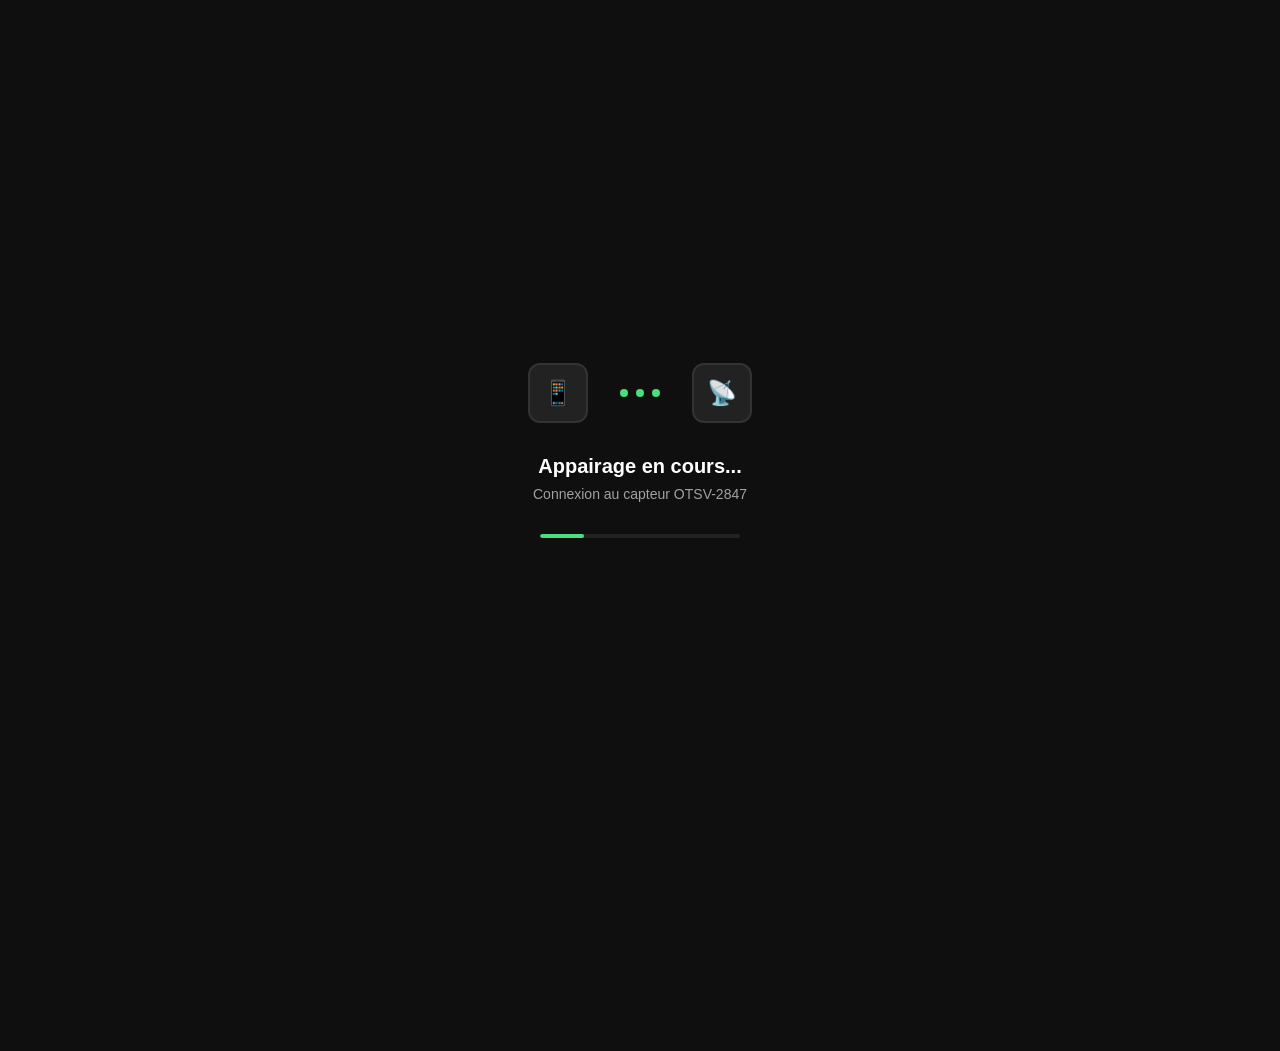
==== capteur.html @ 48ec1e97 "Init commit" ====
<!DOCTYPE html>
<html lang="fr">

<head>
    <meta charset="UTF-8">
    <meta name="viewport" content="width=device-width, initial-scale=1.0">
    <title>OTSV - Mon Capteur</title>
    <style>
        * {
            margin: 0;
            padding: 0;
            box-sizing: border-box;
        }

        :root {
            --bg-primary: #0f0f0f;
            --bg-secondary: #1a1a1a;
            --bg-card: #222222;
            --accent: #4ade80;
            --accent-dim: rgba(74, 222, 128, 0.1);
            --text-primary: #ffffff;
            --text-secondary: #a1a1a1;
            --text-muted: #6b6b6b;
            --border: #333333;
            --danger: #ef4444;
            --warning: #f59e0b;
            --success: #22c55e;
        }

        body {
            font-family: -apple-system, BlinkMacSystemFont, 'Segoe UI', Roboto, sans-serif;
            background: var(--bg-primary);
            color: var(--text-primary);
            min-height: 100vh;
            display: flex;
            align-items: center;
            justify-content: center;
        }

        /* ========== Loading Screens ========== */
        .loading-screen {
            position: fixed;
            top: 0;
            left: 0;
            width: 100%;
            height: 100%;
            background: var(--bg-primary);
            display: flex;
            flex-direction: column;
            align-items: center;
            justify-content: center;
            z-index: 1000;
            transition: opacity 0.5s ease, visibility 0.5s ease;
        }

        .loading-screen.hidden {
            opacity: 0;
            visibility: hidden;
        }

        .loading-icon {
            width: 80px;
            height: 80px;
            margin-bottom: 2rem;
            position: relative;
        }

        /* Pairing animation */
        .pairing-animation {
            display: flex;
            align-items: center;
            justify-content: center;
            gap: 2rem;
        }

        .device-icon {
            width: 60px;
            height: 60px;
            background: var(--bg-card);
            border: 2px solid var(--border);
            border-radius: 12px;
            display: flex;
            align-items: center;
            justify-content: center;
            font-size: 1.5rem;
        }

        .connection-dots {
            display: flex;
            gap: 8px;
        }

        .connection-dots span {
            width: 8px;
            height: 8px;
            background: var(--accent);
            border-radius: 50%;
            animation: pulse-dot 1.5s ease-in-out infinite;
        }

        .connection-dots span:nth-child(2) {
            animation-delay: 0.2s;
        }

        .connection-dots span:nth-child(3) {
            animation-delay: 0.4s;
        }

        @keyframes pulse-dot {

            0%,
            100% {
                opacity: 0.3;
                transform: scale(0.8);
            }

            50% {
                opacity: 1;
                transform: scale(1.2);
            }
        }

        /* Analyze animation */
        .analyze-animation {
            width: 80px;
            height: 80px;
            border: 3px solid var(--border);
            border-top-color: var(--accent);
            border-radius: 50%;
            animation: spin 1s linear infinite;
        }

        @keyframes spin {
            to {
                transform: rotate(360deg);
            }
        }

        .loading-title {
            font-size: 1.25rem;
            font-weight: 600;
            margin-bottom: 0.5rem;
        }

        .loading-subtitle {
            font-size: 0.875rem;
            color: var(--text-secondary);
        }

        .progress-bar {
            width: 200px;
            height: 4px;
            background: var(--bg-card);
            border-radius: 2px;
            margin-top: 2rem;
            overflow: hidden;
        }

        .progress-fill {
            height: 100%;
            background: var(--accent);
            border-radius: 2px;
            transition: width 0.3s ease;
        }

        /* ========== Dashboard ========== */
        .dashboard {
            width: 100%;
            max-width: 900px;
            padding: 2rem;
            opacity: 0;
            transform: translateY(20px);
            transition: opacity 0.5s ease, transform 0.5s ease;
        }

        .dashboard.visible {
            opacity: 1;
            transform: translateY(0);
        }

        .dashboard-header {
            text-align: center;
            margin-bottom: 2rem;
        }

        .dashboard-header h1 {
            font-size: 1.5rem;
            font-weight: 600;
            margin-bottom: 0.5rem;
            display: flex;
            align-items: center;
            justify-content: center;
            gap: 0.5rem;
        }

        .dashboard-header h1 span {
            color: var(--accent);
        }

        .sensor-badge {
            display: inline-flex;
            align-items: center;
            gap: 0.5rem;
            background: var(--accent-dim);
            color: var(--accent);
            padding: 0.5rem 1rem;
            border-radius: 2rem;
            font-size: 0.75rem;
            font-weight: 600;
        }

        .sensor-badge::before {
            content: "";
            width: 8px;
            height: 8px;
            background: var(--accent);
            border-radius: 50%;
            animation: blink 2s infinite;
        }

        @keyframes blink {

            0%,
            100% {
                opacity: 1;
            }

            50% {
                opacity: 0.3;
            }
        }

        .location-info {
            margin-top: 1rem;
            font-size: 0.875rem;
            color: var(--text-secondary);
        }

        /* Score Card */
        .score-card {
            background: linear-gradient(135deg, var(--bg-card) 0%, var(--bg-secondary) 100%);
            border-radius: 1.5rem;
            padding: 2rem;
            text-align: center;
            margin-bottom: 1.5rem;
            border: 1px solid var(--border);
        }

        .score-label {
            font-size: 0.75rem;
            text-transform: uppercase;
            letter-spacing: 0.1em;
            color: var(--text-secondary);
            margin-bottom: 0.5rem;
        }

        .score-value {
            font-size: 4rem;
            font-weight: 700;
            color: var(--accent);
            line-height: 1;
        }

        .score-value span {
            font-size: 1.5rem;
            color: var(--text-secondary);
        }

        .score-status {
            margin-top: 1rem;
            font-size: 0.875rem;
            color: var(--accent);
            display: flex;
            align-items: center;
            justify-content: center;
            gap: 0.5rem;
        }

        /* Metrics Grid */
        .metrics-grid {
            display: grid;
            grid-template-columns: repeat(2, 1fr);
            gap: 1rem;
            margin-bottom: 1.5rem;
        }

        .metric-card {
            background: var(--bg-card);
            border-radius: 1rem;
            padding: 1.5rem;
            border: 1px solid var(--border);
        }

        .metric-header {
            display: flex;
            justify-content: space-between;
            align-items: center;
            margin-bottom: 1rem;
        }

        .metric-icon {
            width: 40px;
            height: 40px;
            border-radius: 10px;
            display: flex;
            align-items: center;
            justify-content: center;
            font-size: 1.25rem;
        }

        .metric-status {
            width: 10px;
            height: 10px;
            border-radius: 50%;
        }

        .status-good {
            background: var(--success);
        }

        .status-warning {
            background: var(--warning);
        }

        .status-danger {
            background: var(--danger);
        }

        .metric-label {
            font-size: 0.7rem;
            text-transform: uppercase;
            letter-spacing: 0.05em;
            color: var(--text-secondary);
            margin-bottom: 0.25rem;
        }

        .metric-value {
            font-size: 1.75rem;
            font-weight: 700;
        }

        .metric-unit {
            font-size: 0.875rem;
            color: var(--text-secondary);
            font-weight: 400;
        }

        .metric-range {
            margin-top: 0.75rem;
            font-size: 0.7rem;
            color: var(--text-muted);
        }

        /* NPK Card */
        .npk-card {
            background: var(--bg-card);
            border-radius: 1rem;
            padding: 1.5rem;
            border: 1px solid var(--border);
            margin-bottom: 1.5rem;
        }

        .npk-title {
            font-size: 0.8rem;
            font-weight: 600;
            margin-bottom: 1rem;
            display: flex;
            align-items: center;
            gap: 0.5rem;
        }

        .npk-grid {
            display: grid;
            grid-template-columns: repeat(3, 1fr);
            gap: 1rem;
        }

        .npk-item {
            text-align: center;
        }

        .npk-value {
            font-size: 1.5rem;
            font-weight: 700;
        }

        .npk-label {
            font-size: 0.7rem;
            color: var(--text-secondary);
            margin-top: 0.25rem;
        }

        .npk-bar {
            height: 4px;
            background: var(--bg-secondary);
            border-radius: 2px;
            margin-top: 0.5rem;
            overflow: hidden;
        }

        .npk-fill {
            height: 100%;
            border-radius: 2px;
        }

        /* Last Update */
        .last-update {
            text-align: center;
            font-size: 0.75rem;
            color: var(--text-muted);
        }

        .refresh-btn {
            display: inline-flex;
            align-items: center;
            gap: 0.5rem;
            margin-top: 1rem;
            padding: 0.75rem 1.5rem;
            background: var(--bg-card);
            border: 1px solid var(--border);
            border-radius: 0.5rem;
            color: var(--text-primary);
            font-size: 0.875rem;
            cursor: pointer;
            transition: all 0.2s ease;
        }

        .refresh-btn:hover {
            border-color: var(--accent);
            color: var(--accent);
        }

        @media (max-width: 600px) {
            .metrics-grid {
                grid-template-columns: 1fr;
            }

            .npk-grid {
                grid-template-columns: 1fr;
                gap: 0.75rem;
            }

            .pairing-animation {
                flex-direction: column;
                gap: 1rem;
            }

            .connection-dots {
                transform: rotate(90deg);
            }
        }
    </style>
</head>

<body>
    <!-- Loading Screen 1: Pairing -->
    <div class="loading-screen" id="pairing-screen">
        <div class="pairing-animation">
            <div class="device-icon">📱</div>
            <div class="connection-dots">
                <span></span>
                <span></span>
                <span></span>
            </div>
            <div class="device-icon">📡</div>
        </div>
        <h2 class="loading-title" style="margin-top: 2rem;">Appairage en cours...</h2>
        <p class="loading-subtitle">Connexion au capteur OTSV-2847</p>
        <div class="progress-bar">
            <div class="progress-fill" id="pairing-progress" style="width: 0%;"></div>
        </div>
    </div>

    <!-- Loading Screen 2: Analyzing -->
    <div class="loading-screen hidden" id="analyze-screen">
        <div class="analyze-animation"></div>
        <h2 class="loading-title" style="margin-top: 2rem;">Analyse des données...</h2>
        <p class="loading-subtitle">Traitement des mesures du capteur</p>
        <div class="progress-bar">
            <div class="progress-fill" id="analyze-progress" style="width: 0%;"></div>
        </div>
    </div>

    <!-- Dashboard -->
    <main class="dashboard" id="dashboard">
        <header class="dashboard-header">
            <h1>🌱 <span>OTSV</span> Mon Capteur</h1>
            <div class="sensor-badge">Capteur OTSV-2847 connecté</div>
            <p class="location-info">📍 Jardin - 12 Rue des Lilas, Évry-Courcouronnes</p>
        </header>

        <!-- Score Card -->
        <div class="score-card">
            <div class="score-label">Score Santé du Sol</div>
            <div class="score-value">87<span>/100</span></div>
            <div class="score-status">✓ Bon état général</div>
        </div>

        <!-- Metrics Grid -->
        <div class="metrics-grid">
            <div class="metric-card">
                <div class="metric-header">
                    <div class="metric-icon" style="background: rgba(59, 130, 246, 0.2);">💧</div>
                    <div class="metric-status status-good"></div>
                </div>
                <div class="metric-label">pH du Sol</div>
                <div class="metric-value">6.8</div>
                <div class="metric-range">Optimal : 6.5 - 7.2</div>
            </div>

            <div class="metric-card">
                <div class="metric-header">
                    <div class="metric-icon" style="background: rgba(74, 222, 128, 0.2);">💦</div>
                    <div class="metric-status status-good"></div>
                </div>
                <div class="metric-label">Hygrométrie</div>
                <div class="metric-value">42 <span class="metric-unit">%</span></div>
                <div class="metric-range">Optimal : 35% - 55%</div>
            </div>

            <div class="metric-card">
                <div class="metric-header">
                    <div class="metric-icon" style="background: rgba(239, 68, 68, 0.2);">🌡️</div>
                    <div class="metric-status status-good"></div>
                </div>
                <div class="metric-label">Température Sol</div>
                <div class="metric-value">18.5 <span class="metric-unit">°C</span></div>
                <div class="metric-range">Optimal : 15°C - 22°C</div>
            </div>

            <div class="metric-card">
                <div class="metric-header">
                    <div class="metric-icon" style="background: rgba(99, 102, 241, 0.2);">⚡</div>
                    <div class="metric-status status-warning"></div>
                </div>
                <div class="metric-label">Conductivité</div>
                <div class="metric-value">1.4 <span class="metric-unit">dS/m</span></div>
                <div class="metric-range">Optimal : 0.5 - 1.5 dS/m</div>
            </div>
        </div>

        <!-- NPK Card -->
        <div class="npk-card">
            <div class="npk-title">🌿 Nutriments (NPK)</div>
            <div class="npk-grid">
                <div class="npk-item">
                    <div class="npk-value" style="color: #22c55e;">2450</div>
                    <div class="npk-label">Azote (N) mg/kg</div>
                    <div class="npk-bar">
                        <div class="npk-fill" style="width: 82%; background: #22c55e;"></div>
                    </div>
                </div>
                <div class="npk-item">
                    <div class="npk-value" style="color: #3b82f6;">185</div>
                    <div class="npk-label">Phosphore (P) mg/kg</div>
                    <div class="npk-bar">
                        <div class="npk-fill" style="width: 65%; background: #3b82f6;"></div>
                    </div>
                </div>
                <div class="npk-item">
                    <div class="npk-value" style="color: #f59e0b;">320</div>
                    <div class="npk-label">Potassium (K) mg/kg</div>
                    <div class="npk-bar">
                        <div class="npk-fill" style="width: 78%; background: #f59e0b;"></div>
                    </div>
                </div>
            </div>
        </div>

        <!-- Last Update -->
        <div class="last-update">
            Dernière mesure : il y a 2 minutes
            <br>
            <button class="refresh-btn" onclick="refreshData()">
                🔄 Actualiser les données
            </button>
        </div>
    </main>

    <script>
        // Simulate pairing process (5 seconds)
        const pairingScreen = document.getElementById('pairing-screen');
        const pairingProgress = document.getElementById('pairing-progress');
        const analyzeScreen = document.getElementById('analyze-screen');
        const analyzeProgress = document.getElementById('analyze-progress');
        const dashboard = document.getElementById('dashboard');

        let pairingPercent = 0;
        const pairingInterval = setInterval(() => {
            pairingPercent += 2;
            pairingProgress.style.width = pairingPercent + '%';

            if (pairingPercent >= 100) {
                clearInterval(pairingInterval);

                // Transition to analyze screen
                setTimeout(() => {
                    pairingScreen.classList.add('hidden');
                    analyzeScreen.classList.remove('hidden');

                    // Start analyze progress (3 seconds)
                    let analyzePercent = 0;
                    const analyzeInterval = setInterval(() => {
                        analyzePercent += 3.33;
                        analyzeProgress.style.width = Math.min(analyzePercent, 100) + '%';

                        if (analyzePercent >= 100) {
                            clearInterval(analyzeInterval);

                            // Show dashboard
                            setTimeout(() => {
                                analyzeScreen.classList.add('hidden');
                                dashboard.classList.add('visible');
                            }, 300);
                        }
                    }, 100);
                }, 300);
            }
        }, 100);

        // Refresh data function
        function refreshData() {
            // Simulate data refresh with random variations
            const metrics = document.querySelectorAll('.metric-value');

            // pH
            const newPh = (6.5 + Math.random() * 0.7).toFixed(1);
            metrics[0].textContent = newPh;

            // Humidity
            const newHumidity = Math.round(35 + Math.random() * 20);
            metrics[1].innerHTML = newHumidity + ' <span class="metric-unit">%</span>';

            // Temperature
            const newTemp = (15 + Math.random() * 7).toFixed(1);
            metrics[2].innerHTML = newTemp + ' <span class="metric-unit">°C</span>';

            // Conductivity
            const newCond = (0.8 + Math.random() * 0.8).toFixed(1);
            metrics[3].innerHTML = newCond + ' <span class="metric-unit">dS/m</span>';

            // Update timestamp
            document.querySelector('.last-update').innerHTML =
                'Dernière mesure : à l\'instant<br><button class="refresh-btn" onclick="refreshData()">🔄 Actualiser les données</button>';
        }
    </script>
</body>

</html>
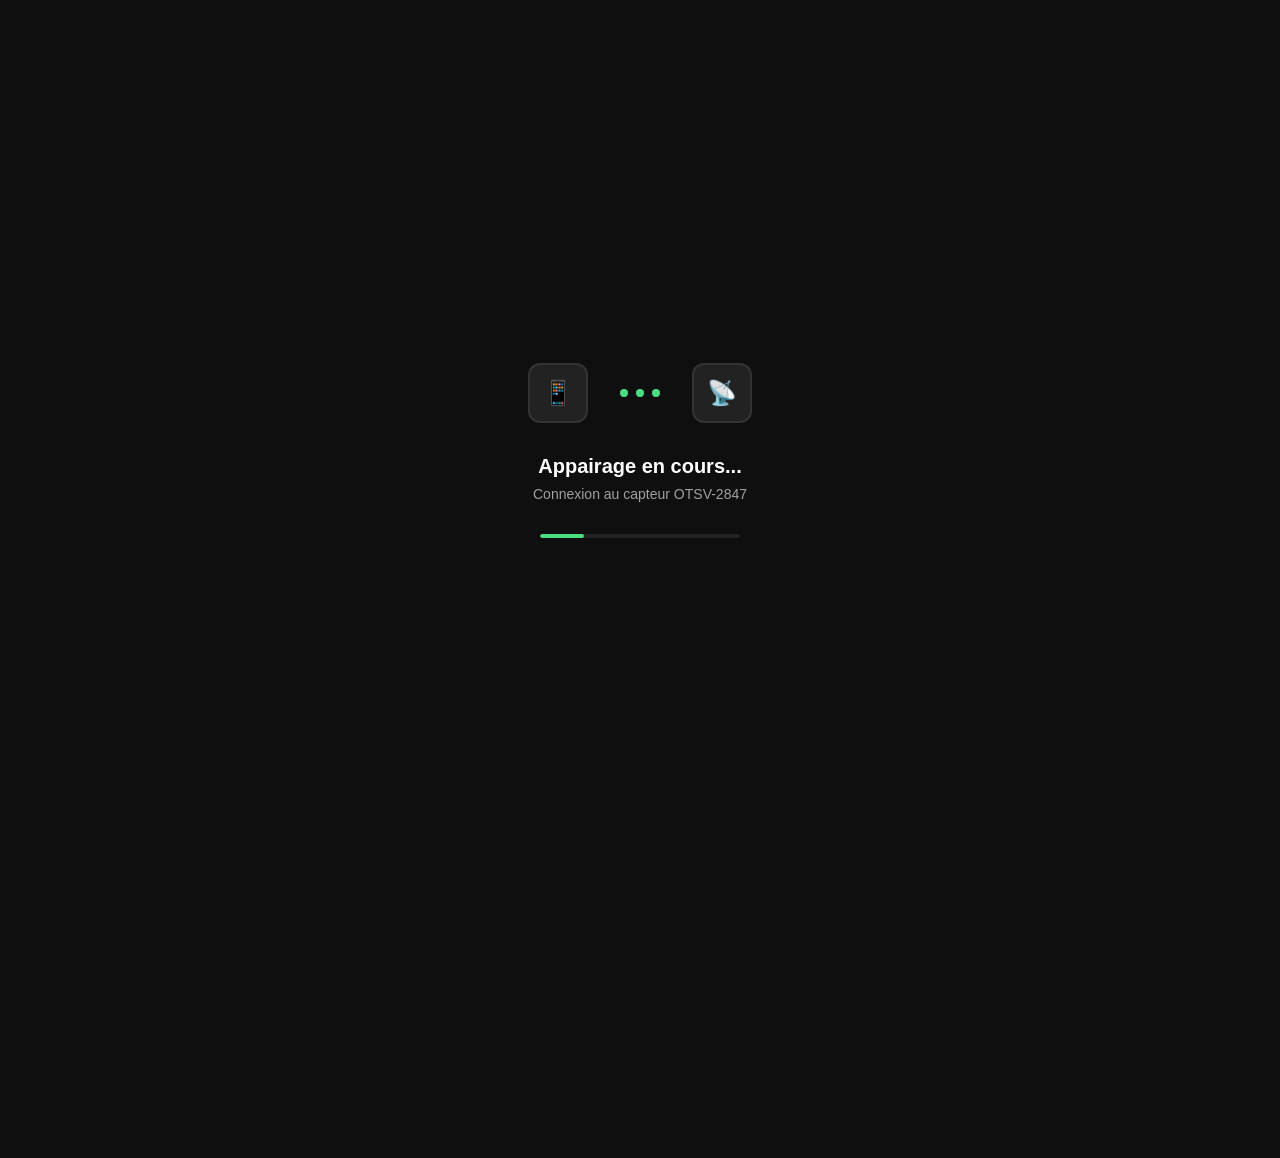
==== commit 426bd417: "feat: Add personalized advice card and dynamic rendering based on soil metrics - Introduced a new "C" ====
--- a/capteur.html
+++ b/capteur.html
@@ -401,6 +401,96 @@
         .npk-fill {
             height: 100%;
             border-radius: 2px;
+        }
+
+        /* Conseils Card */
+        .conseils-card {
+            background: var(--bg-card);
+            border-radius: 1rem;
+            padding: 1.5rem;
+            border: 1px solid var(--border);
+            margin-bottom: 1.5rem;
+        }
+
+        .conseils-title {
+            font-size: 0.9rem;
+            font-weight: 600;
+            margin-bottom: 1rem;
+            display: flex;
+            align-items: center;
+            gap: 0.5rem;
+        }
+
+        .conseils-list {
+            display: flex;
+            flex-direction: column;
+            gap: 0.75rem;
+        }
+
+        .conseil-item {
+            display: flex;
+            gap: 1rem;
+            padding: 1rem;
+            background: var(--bg-secondary);
+            border-radius: 0.75rem;
+            border-left: 3px solid var(--accent);
+        }
+
+        .conseil-item--warning {
+            border-left-color: var(--warning);
+        }
+
+        .conseil-item--danger {
+            border-left-color: var(--danger);
+        }
+
+        .conseil-icon {
+            font-size: 1.25rem;
+            flex-shrink: 0;
+        }
+
+        .conseil-content {
+            flex: 1;
+        }
+
+        .conseil-title {
+            font-size: 0.85rem;
+            font-weight: 600;
+            margin-bottom: 0.25rem;
+        }
+
+        .conseil-description {
+            font-size: 0.8rem;
+            color: var(--text-secondary);
+            line-height: 1.5;
+        }
+
+        .conseil-tag {
+            display: inline-block;
+            margin-top: 0.5rem;
+            padding: 0.2rem 0.5rem;
+            background: var(--accent-dim);
+            color: var(--accent);
+            border-radius: 0.25rem;
+            font-size: 0.65rem;
+            font-weight: 600;
+            text-transform: uppercase;
+        }
+
+        .conseil-tag--warning {
+            background: rgba(245, 158, 11, 0.15);
+            color: var(--warning);
+        }
+
+        .all-good {
+            text-align: center;
+            padding: 1.5rem;
+            color: var(--accent);
+        }
+
+        .all-good-icon {
+            font-size: 2rem;
+            margin-bottom: 0.5rem;
         }
 
         /* Last Update */
@@ -567,6 +657,14 @@
             </div>
         </div>
 
+        <!-- Conseils Card -->
+        <div class="conseils-card" id="conseils-card">
+            <div class="conseils-title">💡 Conseils personnalisés</div>
+            <div class="conseils-list" id="conseils-list">
+                <!-- Dynamically populated -->
+            </div>
+        </div>
+
         <!-- Last Update -->
         <div class="last-update">
             Dernière mesure : il y a 2 minutes
@@ -578,6 +676,286 @@
     </main>
 
     <script>
+        // Generate conseils based on metrics (strict thresholds for more frequent advice)
+        function generateConseils(ph, humidity, temp, conductivity, npk) {
+            const conseils = [];
+
+            // pH conseils - plage optimale très stricte : 6.8 - 7.0
+            if (ph < 6.5) {
+                conseils.push({
+                    icon: '🧪',
+                    title: 'Sol trop acide',
+                    description: 'Ajoutez de la chaux ou de la cendre de bois pour remonter le pH. Évitez les engrais acidifiants comme le sulfate d\'ammonium.',
+                    tag: 'Urgent',
+                    level: 'danger'
+                });
+            } else if (ph < 6.8) {
+                conseils.push({
+                    icon: '🧪',
+                    title: 'pH légèrement acide',
+                    description: 'Un léger apport de chaux dolomitique ou de coquilles d\'œufs broyées peut optimiser le pH pour une meilleure absorption des nutriments.',
+                    tag: 'Optimisation',
+                    level: 'normal'
+                });
+            } else if (ph > 7.2) {
+                conseils.push({
+                    icon: '🧪',
+                    title: 'Sol trop alcalin',
+                    description: 'Incorporez du soufre élémentaire ou du compost acide. Le paillage d\'aiguilles de pin peut aussi aider.',
+                    tag: 'Important',
+                    level: 'warning'
+                });
+            } else if (ph > 7.0) {
+                conseils.push({
+                    icon: '🧪',
+                    title: 'pH légèrement élevé',
+                    description: 'Ajoutez du compost ou du marc de café pour légèrement acidifier le sol. Favorise l\'absorption du fer et du manganèse.',
+                    tag: 'Optimisation',
+                    level: 'normal'
+                });
+            }
+
+            // Humidity conseils - plage optimale stricte : 40% - 50%
+            if (humidity < 30) {
+                conseils.push({
+                    icon: '💧',
+                    title: 'Sol très sec',
+                    description: 'Arrosez immédiatement en profondeur. Le stress hydrique peut endommager les racines de façon irréversible.',
+                    tag: 'Urgent',
+                    level: 'danger'
+                });
+            } else if (humidity < 40) {
+                conseils.push({
+                    icon: '💧',
+                    title: 'Humidité insuffisante',
+                    description: 'Arrosez en profondeur et ajoutez un paillis organique (5-10cm) pour conserver l\'humidité. Privilégiez l\'arrosage tôt le matin.',
+                    tag: 'Action requise',
+                    level: 'warning'
+                });
+            } else if (humidity > 55) {
+                conseils.push({
+                    icon: '💧',
+                    title: 'Excès d\'humidité',
+                    description: 'Améliorez le drainage en ajoutant du sable ou du gravier. Réduisez la fréquence d\'arrosage et aérez le sol.',
+                    tag: 'Important',
+                    level: 'warning'
+                });
+            } else if (humidity > 50) {
+                conseils.push({
+                    icon: '💧',
+                    title: 'Humidité élevée',
+                    description: 'Surveillez l\'apparition de maladies fongiques. Espacez les arrosages et favorisez l\'aération du sol.',
+                    tag: 'Vigilance',
+                    level: 'normal'
+                });
+            }
+
+            // Temperature conseils - plage optimale stricte : 17°C - 20°C
+            if (temp < 12) {
+                conseils.push({
+                    icon: '🌡️',
+                    title: 'Sol trop froid',
+                    description: 'Activité biologique très ralentie. Utilisez un paillis foncé et un voile de forçage. Reportez les plantations sensibles.',
+                    tag: 'Urgent',
+                    level: 'danger'
+                });
+            } else if (temp < 17) {
+                conseils.push({
+                    icon: '🌡️',
+                    title: 'Température fraîche',
+                    description: 'La minéralisation de l\'azote est ralentie. Utilisez un paillis foncé pour absorber la chaleur ou attendez pour les semis.',
+                    tag: 'Conseil',
+                    level: 'normal'
+                });
+            } else if (temp > 25) {
+                conseils.push({
+                    icon: '🌡️',
+                    title: 'Sol trop chaud',
+                    description: 'Stress thermique pour les racines. Appliquez un paillis clair épais et arrosez copieusement en fin de journée.',
+                    tag: 'Important',
+                    level: 'warning'
+                });
+            } else if (temp > 20) {
+                conseils.push({
+                    icon: '🌡️',
+                    title: 'Température élevée',
+                    description: 'Appliquez un paillis clair pour réfléchir la chaleur. Évitez le binage en pleine chaleur pour préserver l\'humidité.',
+                    tag: 'Conseil',
+                    level: 'normal'
+                });
+            }
+
+            // Conductivity conseils - plage optimale stricte : 0.8 - 1.2 dS/m
+            if (conductivity > 1.8) {
+                conseils.push({
+                    icon: '⚡',
+                    title: 'Salinité très élevée',
+                    description: 'Risque de brûlure des racines. Effectuez un lessivage urgent avec un arrosage très abondant.',
+                    tag: 'Urgent',
+                    level: 'danger'
+                });
+            } else if (conductivity > 1.2) {
+                conseils.push({
+                    icon: '⚡',
+                    title: 'Salinité élevée',
+                    description: 'Effectuez un lessivage avec un arrosage abondant. Réduisez l\'apport d\'engrais chimiques et privilégiez le compost.',
+                    tag: 'Important',
+                    level: 'warning'
+                });
+            } else if (conductivity < 0.5) {
+                conseils.push({
+                    icon: '⚡',
+                    title: 'Sol peu fertile',
+                    description: 'Le sol manque de nutriments solubles. Apportez un engrais équilibré ou du compost mûr pour enrichir le sol.',
+                    tag: 'Action requise',
+                    level: 'warning'
+                });
+            } else if (conductivity < 0.8) {
+                conseils.push({
+                    icon: '⚡',
+                    title: 'Fertilité modérée',
+                    description: 'Un apport léger de compost ou d\'engrais organique peut améliorer la disponibilité des nutriments.',
+                    tag: 'Optimisation',
+                    level: 'normal'
+                });
+            }
+
+            // NPK conseils - seuils plus exigeants
+            if (npk.n < 1800) {
+                conseils.push({
+                    icon: '🌿',
+                    title: 'Carence en azote (N)',
+                    description: 'Apportez du fumier composté, des engrais verts (trèfle, luzerne) ou du purin d\'ortie pour stimuler la croissance végétale.',
+                    tag: 'Nutriment',
+                    level: 'danger'
+                });
+            } else if (npk.n < 2400) {
+                conseils.push({
+                    icon: '🌿',
+                    title: 'Azote (N) à surveiller',
+                    description: 'Le taux d\'azote est correct mais peut être optimisé. Un engrais vert ou du compost bien mûr maintiendra un bon niveau.',
+                    tag: 'Optimisation',
+                    level: 'normal'
+                });
+            } else if (npk.n > 3000) {
+                conseils.push({
+                    icon: '🌿',
+                    title: 'Excès d\'azote (N)',
+                    description: 'Risque de croissance foliaire excessive au détriment des fruits. Réduisez les apports azotés et favorisez le potassium.',
+                    tag: 'Vigilance',
+                    level: 'warning'
+                });
+            }
+
+            if (npk.p < 120) {
+                conseils.push({
+                    icon: '🌸',
+                    title: 'Carence en phosphore (P)',
+                    description: 'Incorporez de la poudre d\'os, du guano ou du compost de crevettes. Le phosphore favorise l\'enracinement et la floraison.',
+                    tag: 'Nutriment',
+                    level: 'danger'
+                });
+            } else if (npk.p < 180) {
+                conseils.push({
+                    icon: '🌸',
+                    title: 'Phosphore (P) à surveiller',
+                    description: 'Le phosphore est assimilable mais pas optimal. Un apport de compost ou de corne broyée améliorera la floraison.',
+                    tag: 'Optimisation',
+                    level: 'normal'
+                });
+            }
+
+            if (npk.k < 200) {
+                conseils.push({
+                    icon: '🍎',
+                    title: 'Carence en potassium (K)',
+                    description: 'Utilisez de la cendre de bois, des peaux de banane compostées ou un engrais potassique naturel pour améliorer la résistance des plantes.',
+                    tag: 'Nutriment',
+                    level: 'danger'
+                });
+            } else if (npk.k < 300) {
+                conseils.push({
+                    icon: '🍎',
+                    title: 'Potassium (K) à surveiller',
+                    description: 'Le potassium peut être renforcé avec de la cendre de bois ou du compost riche. Améliore la qualité des fruits et la résistance aux maladies.',
+                    tag: 'Optimisation',
+                    level: 'normal'
+                });
+            }
+
+            // Conseils généraux basés sur combinaisons
+            if (humidity < 40 && temp > 20) {
+                conseils.push({
+                    icon: '☀️',
+                    title: 'Stress hydrique imminent',
+                    description: 'Combinaison chaleur/sécheresse défavorable. Paillez généreusement et arrosez en soirée pour limiter l\'évaporation.',
+                    tag: 'Alerte',
+                    level: 'warning'
+                });
+            }
+
+            if (ph < 6.8 && npk.p < 180) {
+                conseils.push({
+                    icon: '🔬',
+                    title: 'Phosphore bloqué',
+                    description: 'En sol acide, le phosphore est moins disponible. Corrigez d\'abord le pH pour améliorer l\'assimilation du phosphore.',
+                    tag: 'Expert',
+                    level: 'warning'
+                });
+            }
+
+            if (conductivity > 1.2 && humidity < 45) {
+                conseils.push({
+                    icon: '⚠️',
+                    title: 'Concentration saline',
+                    description: 'Le manque d\'eau concentre les sels. Arrosez abondamment pour diluer et lessiver les excès de minéraux.',
+                    tag: 'Alerte',
+                    level: 'warning'
+                });
+            }
+
+            return conseils;
+        }
+
+        function renderConseils() {
+            // Get current values from the page
+            const metrics = document.querySelectorAll('.metric-value');
+            const ph = parseFloat(metrics[0].textContent);
+            const humidity = parseInt(metrics[1].textContent);
+            const temp = parseFloat(metrics[2].textContent);
+            const conductivity = parseFloat(metrics[3].textContent);
+
+            const npkValues = document.querySelectorAll('.npk-value');
+            const npk = {
+                n: parseInt(npkValues[0].textContent),
+                p: parseInt(npkValues[1].textContent),
+                k: parseInt(npkValues[2].textContent)
+            };
+
+            const conseils = generateConseils(ph, humidity, temp, conductivity, npk);
+            const conseilsList = document.getElementById('conseils-list');
+
+            if (conseils.length === 0) {
+                conseilsList.innerHTML = `
+                    <div class="all-good">
+                        <div class="all-good-icon">✨</div>
+                        <div>Excellent ! Tous vos indicateurs sont dans les plages optimales.</div>
+                    </div>
+                `;
+            } else {
+                conseilsList.innerHTML = conseils.map(c => `
+                    <div class="conseil-item${c.level === 'warning' ? ' conseil-item--warning' : c.level === 'danger' ? ' conseil-item--danger' : ''}">
+                        <div class="conseil-icon">${c.icon}</div>
+                        <div class="conseil-content">
+                            <div class="conseil-title">${c.title}</div>
+                            <div class="conseil-description">${c.description}</div>
+                            <span class="conseil-tag${c.level === 'warning' ? ' conseil-tag--warning' : ''}">${c.tag}</span>
+                        </div>
+                    </div>
+                `).join('');
+            }
+        }
+
         // Simulate pairing process (5 seconds)
         const pairingScreen = document.getElementById('pairing-screen');
         const pairingProgress = document.getElementById('pairing-progress');
@@ -611,6 +989,7 @@
                             setTimeout(() => {
                                 analyzeScreen.classList.add('hidden');
                                 dashboard.classList.add('visible');
+                                renderConseils();
                             }, 300);
                         }
                     }, 100);
@@ -639,6 +1018,24 @@
             const newCond = (0.8 + Math.random() * 0.8).toFixed(1);
             metrics[3].innerHTML = newCond + ' <span class="metric-unit">dS/m</span>';
 
+            // NPK values (with some variation)
+            const npkValues = document.querySelectorAll('.npk-value');
+            const newN = Math.round(2000 + Math.random() * 1000);
+            const newP = Math.round(130 + Math.random() * 100);
+            const newK = Math.round(250 + Math.random() * 150);
+            npkValues[0].textContent = newN;
+            npkValues[1].textContent = newP;
+            npkValues[2].textContent = newK;
+
+            // Update NPK bars
+            const npkFills = document.querySelectorAll('.npk-fill');
+            npkFills[0].style.width = Math.min(newN / 3000 * 100, 100) + '%';
+            npkFills[1].style.width = Math.min(newP / 250 * 100, 100) + '%';
+            npkFills[2].style.width = Math.min(newK / 400 * 100, 100) + '%';
+
+            // Update conseils
+            renderConseils();
+
             // Update timestamp
             document.querySelector('.last-update').innerHTML =
                 'Dernière mesure : à l\'instant<br><button class="refresh-btn" onclick="refreshData()">🔄 Actualiser les données</button>';
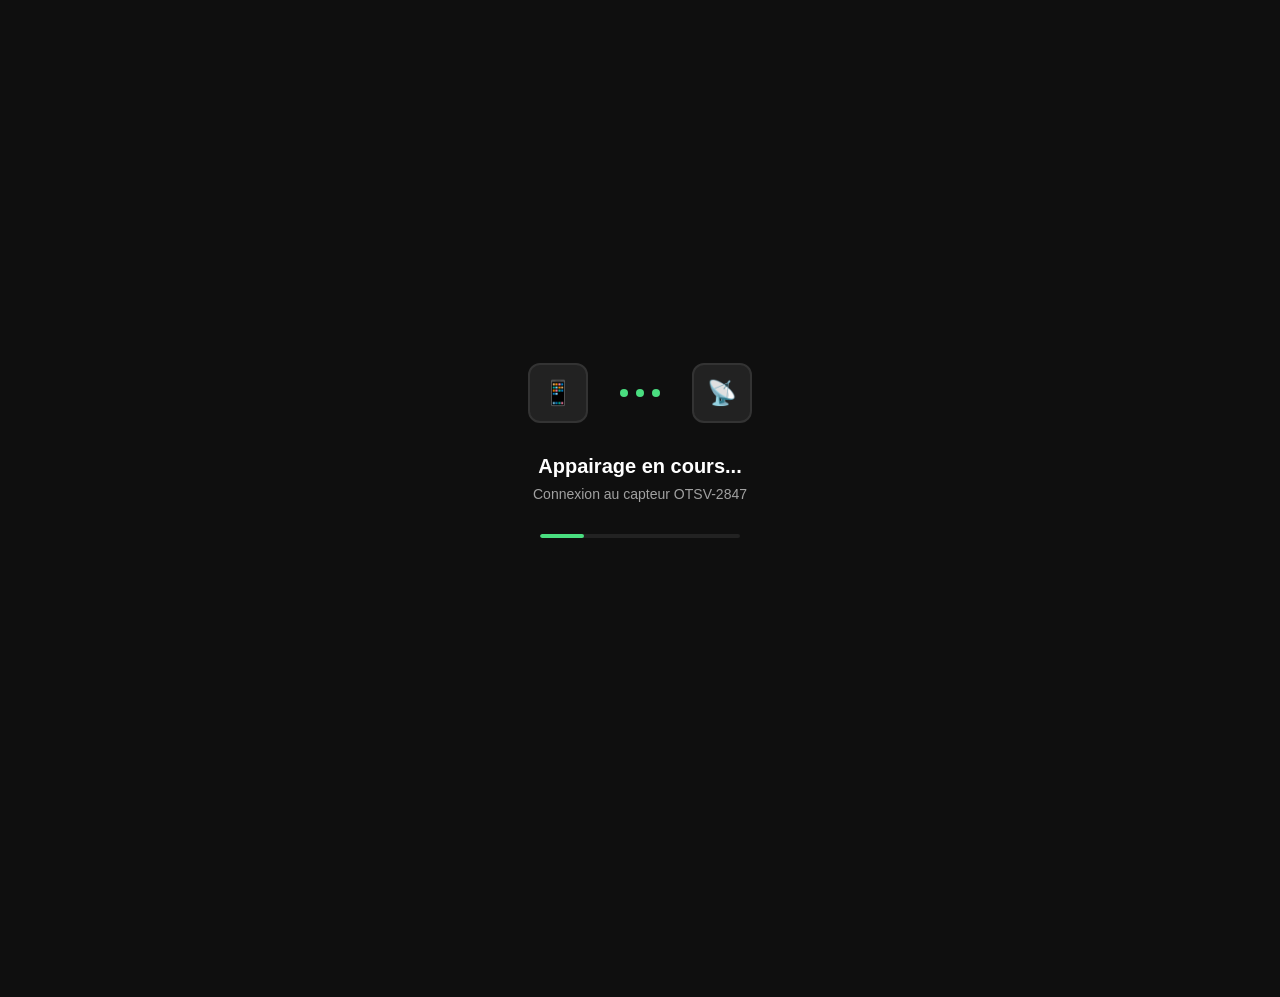
==== commit c742ebab: "refactor: Remove NPK card and related conseils for cleaner dashboard" ====
--- a/capteur.html
+++ b/capteur.html
@@ -349,58 +349,6 @@
             margin-top: 0.75rem;
             font-size: 0.7rem;
             color: var(--text-muted);
-        }
-
-        /* NPK Card */
-        .npk-card {
-            background: var(--bg-card);
-            border-radius: 1rem;
-            padding: 1.5rem;
-            border: 1px solid var(--border);
-            margin-bottom: 1.5rem;
-        }
-
-        .npk-title {
-            font-size: 0.8rem;
-            font-weight: 600;
-            margin-bottom: 1rem;
-            display: flex;
-            align-items: center;
-            gap: 0.5rem;
-        }
-
-        .npk-grid {
-            display: grid;
-            grid-template-columns: repeat(3, 1fr);
-            gap: 1rem;
-        }
-
-        .npk-item {
-            text-align: center;
-        }
-
-        .npk-value {
-            font-size: 1.5rem;
-            font-weight: 700;
-        }
-
-        .npk-label {
-            font-size: 0.7rem;
-            color: var(--text-secondary);
-            margin-top: 0.25rem;
-        }
-
-        .npk-bar {
-            height: 4px;
-            background: var(--bg-secondary);
-            border-radius: 2px;
-            margin-top: 0.5rem;
-            overflow: hidden;
-        }
-
-        .npk-fill {
-            height: 100%;
-            border-radius: 2px;
         }
 
         /* Conseils Card */
@@ -629,34 +577,6 @@
             </div>
         </div>
 
-        <!-- NPK Card -->
-        <div class="npk-card">
-            <div class="npk-title">🌿 Nutriments (NPK)</div>
-            <div class="npk-grid">
-                <div class="npk-item">
-                    <div class="npk-value" style="color: #22c55e;">2450</div>
-                    <div class="npk-label">Azote (N) mg/kg</div>
-                    <div class="npk-bar">
-                        <div class="npk-fill" style="width: 82%; background: #22c55e;"></div>
-                    </div>
-                </div>
-                <div class="npk-item">
-                    <div class="npk-value" style="color: #3b82f6;">185</div>
-                    <div class="npk-label">Phosphore (P) mg/kg</div>
-                    <div class="npk-bar">
-                        <div class="npk-fill" style="width: 65%; background: #3b82f6;"></div>
-                    </div>
-                </div>
-                <div class="npk-item">
-                    <div class="npk-value" style="color: #f59e0b;">320</div>
-                    <div class="npk-label">Potassium (K) mg/kg</div>
-                    <div class="npk-bar">
-                        <div class="npk-fill" style="width: 78%; background: #f59e0b;"></div>
-                    </div>
-                </div>
-            </div>
-        </div>
-
         <!-- Conseils Card -->
         <div class="conseils-card" id="conseils-card">
             <div class="conseils-title">💡 Conseils personnalisés</div>
@@ -677,7 +597,7 @@
 
     <script>
         // Generate conseils based on metrics (strict thresholds for more frequent advice)
-        function generateConseils(ph, humidity, temp, conductivity, npk) {
+        function generateConseils(ph, humidity, temp, conductivity) {
             const conseils = [];
 
             // pH conseils - plage optimale très stricte : 6.8 - 7.0
@@ -820,69 +740,6 @@
                 });
             }
 
-            // NPK conseils - seuils plus exigeants
-            if (npk.n < 1800) {
-                conseils.push({
-                    icon: '🌿',
-                    title: 'Carence en azote (N)',
-                    description: 'Apportez du fumier composté, des engrais verts (trèfle, luzerne) ou du purin d\'ortie pour stimuler la croissance végétale.',
-                    tag: 'Nutriment',
-                    level: 'danger'
-                });
-            } else if (npk.n < 2400) {
-                conseils.push({
-                    icon: '🌿',
-                    title: 'Azote (N) à surveiller',
-                    description: 'Le taux d\'azote est correct mais peut être optimisé. Un engrais vert ou du compost bien mûr maintiendra un bon niveau.',
-                    tag: 'Optimisation',
-                    level: 'normal'
-                });
-            } else if (npk.n > 3000) {
-                conseils.push({
-                    icon: '🌿',
-                    title: 'Excès d\'azote (N)',
-                    description: 'Risque de croissance foliaire excessive au détriment des fruits. Réduisez les apports azotés et favorisez le potassium.',
-                    tag: 'Vigilance',
-                    level: 'warning'
-                });
-            }
-
-            if (npk.p < 120) {
-                conseils.push({
-                    icon: '🌸',
-                    title: 'Carence en phosphore (P)',
-                    description: 'Incorporez de la poudre d\'os, du guano ou du compost de crevettes. Le phosphore favorise l\'enracinement et la floraison.',
-                    tag: 'Nutriment',
-                    level: 'danger'
-                });
-            } else if (npk.p < 180) {
-                conseils.push({
-                    icon: '🌸',
-                    title: 'Phosphore (P) à surveiller',
-                    description: 'Le phosphore est assimilable mais pas optimal. Un apport de compost ou de corne broyée améliorera la floraison.',
-                    tag: 'Optimisation',
-                    level: 'normal'
-                });
-            }
-
-            if (npk.k < 200) {
-                conseils.push({
-                    icon: '🍎',
-                    title: 'Carence en potassium (K)',
-                    description: 'Utilisez de la cendre de bois, des peaux de banane compostées ou un engrais potassique naturel pour améliorer la résistance des plantes.',
-                    tag: 'Nutriment',
-                    level: 'danger'
-                });
-            } else if (npk.k < 300) {
-                conseils.push({
-                    icon: '🍎',
-                    title: 'Potassium (K) à surveiller',
-                    description: 'Le potassium peut être renforcé avec de la cendre de bois ou du compost riche. Améliore la qualité des fruits et la résistance aux maladies.',
-                    tag: 'Optimisation',
-                    level: 'normal'
-                });
-            }
-
             // Conseils généraux basés sur combinaisons
             if (humidity < 40 && temp > 20) {
                 conseils.push({
@@ -894,22 +751,22 @@
                 });
             }
 
-            if (ph < 6.8 && npk.p < 180) {
-                conseils.push({
-                    icon: '🔬',
-                    title: 'Phosphore bloqué',
-                    description: 'En sol acide, le phosphore est moins disponible. Corrigez d\'abord le pH pour améliorer l\'assimilation du phosphore.',
-                    tag: 'Expert',
-                    level: 'warning'
-                });
-            }
-
             if (conductivity > 1.2 && humidity < 45) {
                 conseils.push({
                     icon: '⚠️',
                     title: 'Concentration saline',
                     description: 'Le manque d\'eau concentre les sels. Arrosez abondamment pour diluer et lessiver les excès de minéraux.',
                     tag: 'Alerte',
+                    level: 'warning'
+                });
+            }
+
+            if (ph < 6.8 && conductivity < 0.8) {
+                conseils.push({
+                    icon: '🔬',
+                    title: 'Sol appauvri',
+                    description: 'Le sol acide et peu fertile nécessite un amendement complet : chaulage + compost mûr pour restaurer l\'équilibre.',
+                    tag: 'Expert',
                     level: 'warning'
                 });
             }
@@ -925,14 +782,7 @@
             const temp = parseFloat(metrics[2].textContent);
             const conductivity = parseFloat(metrics[3].textContent);
 
-            const npkValues = document.querySelectorAll('.npk-value');
-            const npk = {
-                n: parseInt(npkValues[0].textContent),
-                p: parseInt(npkValues[1].textContent),
-                k: parseInt(npkValues[2].textContent)
-            };
-
-            const conseils = generateConseils(ph, humidity, temp, conductivity, npk);
+            const conseils = generateConseils(ph, humidity, temp, conductivity);
             const conseilsList = document.getElementById('conseils-list');
 
             if (conseils.length === 0) {
@@ -1018,21 +868,6 @@
             const newCond = (0.8 + Math.random() * 0.8).toFixed(1);
             metrics[3].innerHTML = newCond + ' <span class="metric-unit">dS/m</span>';
 
-            // NPK values (with some variation)
-            const npkValues = document.querySelectorAll('.npk-value');
-            const newN = Math.round(2000 + Math.random() * 1000);
-            const newP = Math.round(130 + Math.random() * 100);
-            const newK = Math.round(250 + Math.random() * 150);
-            npkValues[0].textContent = newN;
-            npkValues[1].textContent = newP;
-            npkValues[2].textContent = newK;
-
-            // Update NPK bars
-            const npkFills = document.querySelectorAll('.npk-fill');
-            npkFills[0].style.width = Math.min(newN / 3000 * 100, 100) + '%';
-            npkFills[1].style.width = Math.min(newP / 250 * 100, 100) + '%';
-            npkFills[2].style.width = Math.min(newK / 400 * 100, 100) + '%';
-
             // Update conseils
             renderConseils();
 
